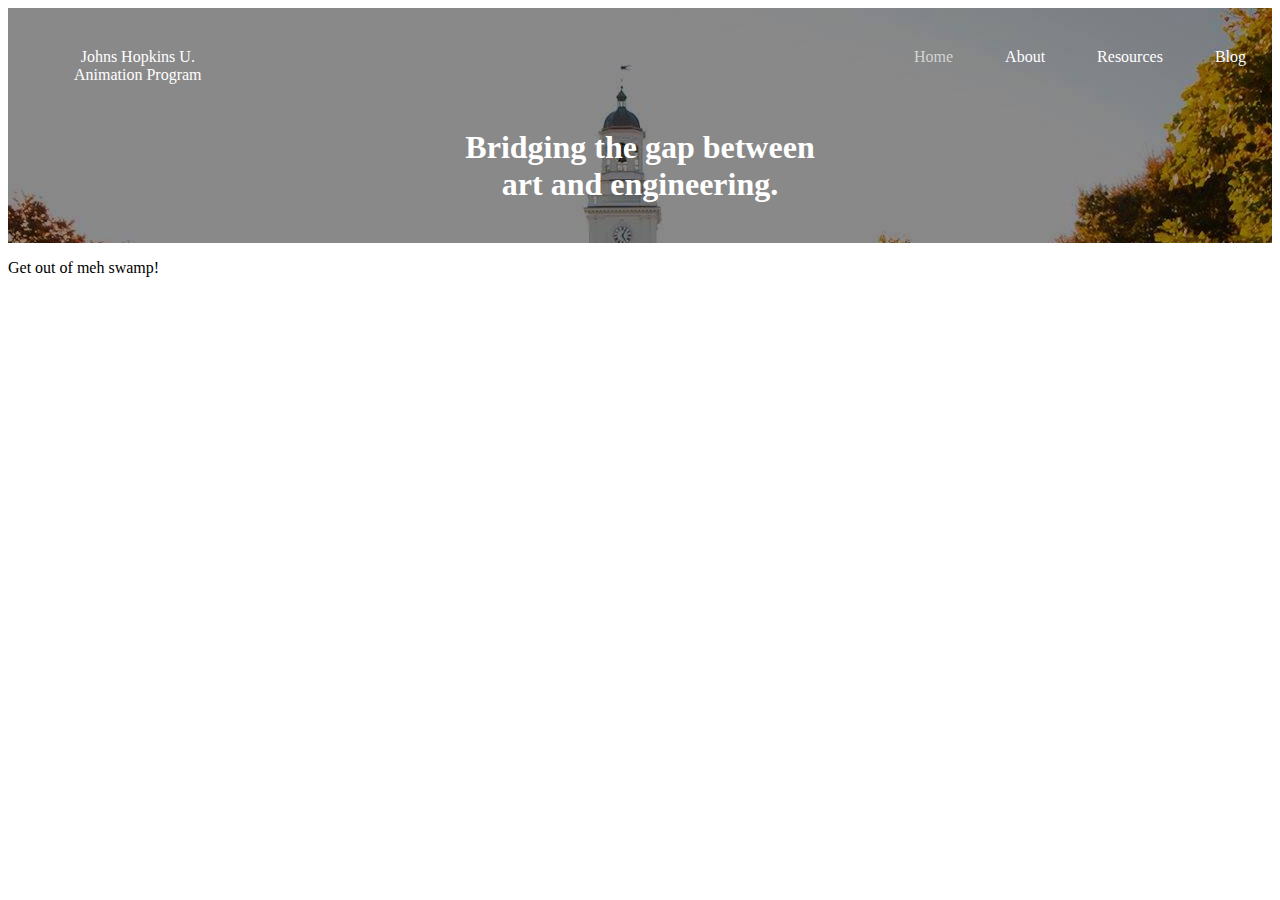
==== index.html @ db98fb76 "homepage header bar" ====
<!DOCTYPE html>

<html>
    
    <head>
        <title>JHU Animation Program - Home</title>
        <link rel="stylesheet" href="style.css">
    </head>
    
    <div id="background_img">
        <ul>
            <li style="float:left"><a href="#home">Johns Hopkins U. <br> Animation Program</a></li>
            <li style="float:right"><a href="#blog">Blog</a></li>
            <li style="float:right"><a href="#resources">Resources</a></li>
            <li style="float:right"><a href="#about">About</a>
            <li style="float:right"><a class="active" href="#home">Home</a></li>
        </ul>
        
        <center>
            <h1 style="color:white">Bridging the gap between <br> art and engineering.</h1>
        </center>
        
        <br>
        
    </div>
    
    <body>
        
        <p>Get out of meh swamp!</p>

    </body>
    
</html>
---- style.css ----
#background_img {
    background: url(gilman.jpg);
    background-repeat: no-repeat;
    height: 100%;
    overflow: hidden;
}

ul {
  list-style-type: none;
  overflow: hidden;
}

li {
    float: left;
    padding: 10px;
}

li a {
  display: block;
  color: white;
  text-align: center;
  padding: 14px 16px;
  text-decoration: none;
}

li a:hover:not(.active) {
  color: lightgray;
}

.active {
  color: lightgray;
}
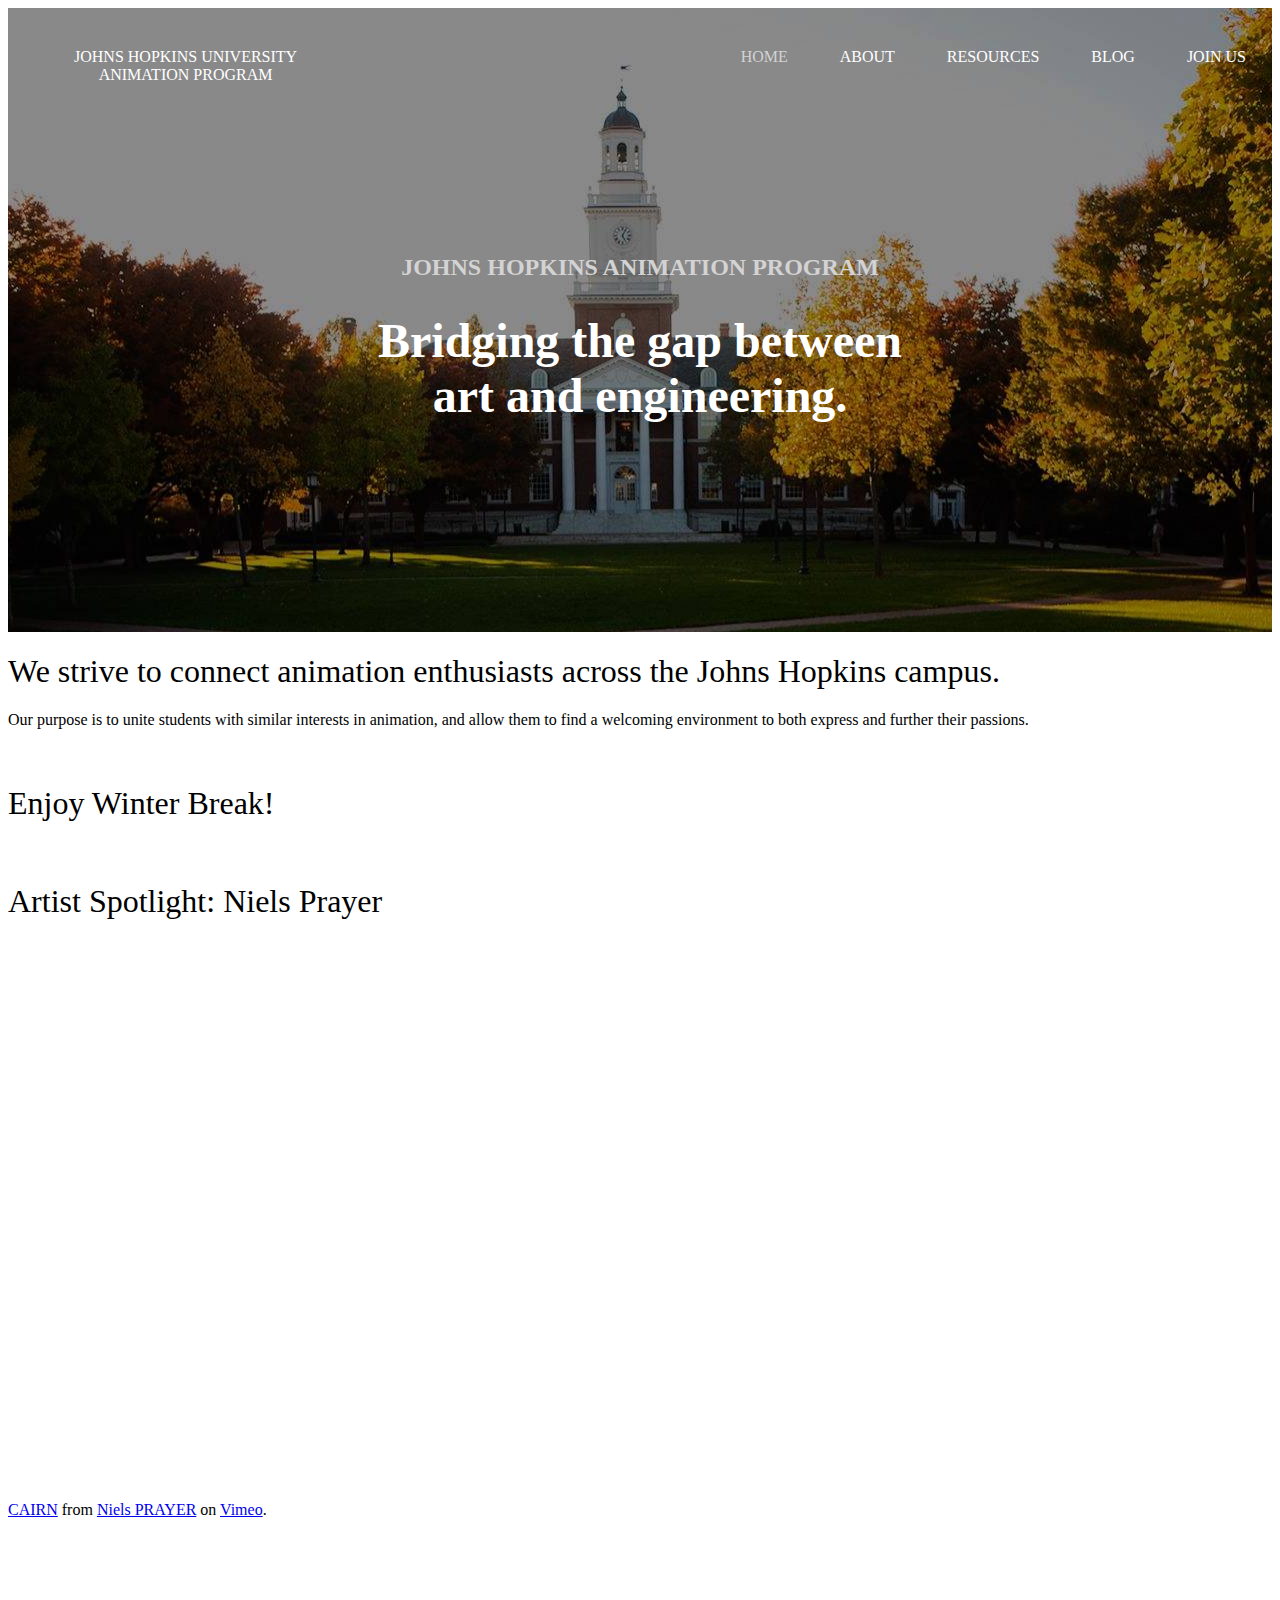
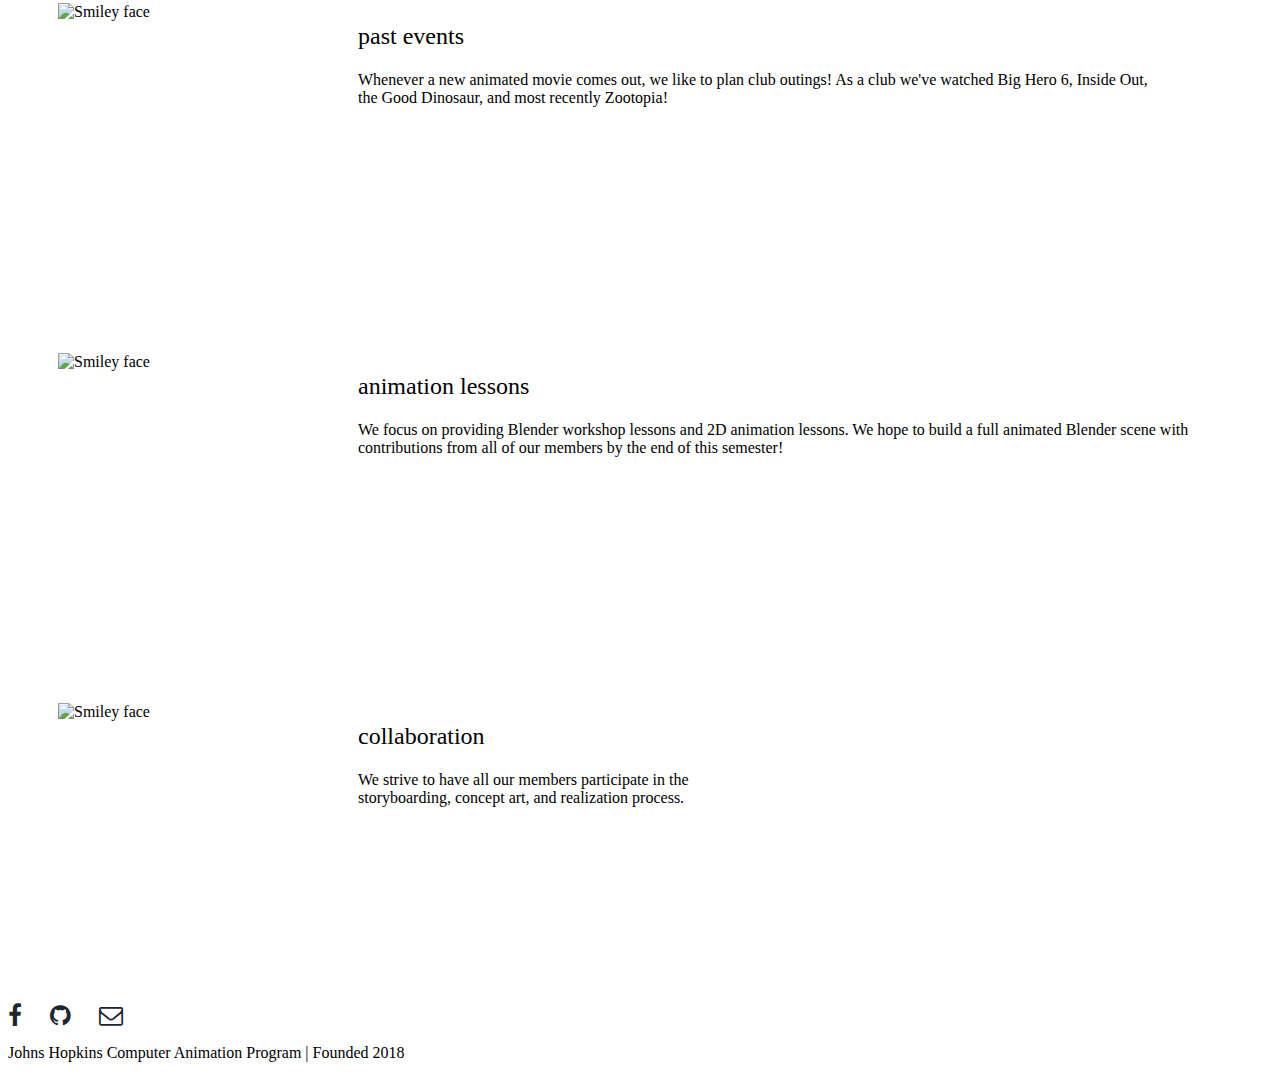
==== commit 7010bfed: "links on nav-bar lead to different html files" ====
--- a/index.html
+++ b/index.html
@@ -5,19 +5,23 @@
     <head>
         <title>JHU Animation Program - Home</title>
         <link rel="stylesheet" href="style.css">
+        <meta name="viewport" content="width=device-width, initial-scale=1">
+        <link rel="stylesheet" href="https://cdnjs.cloudflare.com/ajax/libs/font-awesome/4.7.0/css/font-awesome.min.css">
     </head>
     
     <div id="background_img">
         <ul>
-            <li style="float:left"><a href="#home">Johns Hopkins U. <br> Animation Program</a></li>
-            <li style="float:right"><a href="#blog">Blog</a></li>
-            <li style="float:right"><a href="#resources">Resources</a></li>
-            <li style="float:right"><a href="#about">About</a>
-            <li style="float:right"><a class="active" href="#home">Home</a></li>
+            <li><a href="#home" class="header_title">JOHNS HOPKINS UNIVERSITY <br> ANIMATION PROGRAM</a></li>
+            <li style="float:right"><a class="join" href="#join">JOIN US</a></li>
+            <li style="float:right"><a href="blog.html">BLOG</a></li>
+            <li style="float:right"><a href="resources.html">RESOURCES</a></li>
+            <li style="float:right"><a href="about.html">ABOUT</a>
+            <li style="float:right"><a class="active" href="#home">HOME</a></li>
         </ul>
         
         <center>
-            <h1 style="color:white">Bridging the gap between <br> art and engineering.</h1>
+            <h2 style="color:lightgray; padding-top: 10%">JOHNS HOPKINS ANIMATION PROGRAM</h2>
+            <h1 style="color:white; font-size: 300%; padding-bottom: 12.5%">Bridging the gap between <br> art and engineering.</h1>
         </center>
         
         <br>
@@ -26,8 +30,56 @@
     
     <body>
         
-        <p>Get out of meh swamp!</p>
+        <div id="content">
+        
+            <h1 style="font-weight: lighter;">We strive to connect animation enthusiasts across the Johns Hopkins campus.</h1>
+            <h4 style="font-weight: lighter;">Our purpose is to unite students with similar interests in animation, and allow them to find a welcoming environment to both express and further their passions.</p>
+            
+            <br>
+            
+            <h1 style="font-weight: lighter;">Enjoy Winter Break!</h1>
+            <br>
+            
+            <h1 style="font-weight: lighter;">Artist Spotlight: Niels Prayer</h1>
+            
+            <iframe src="https://player.vimeo.com/video/296712143" width="960" height="540" frameborder="0" webkitallowfullscreen mozallowfullscreen allowfullscreen></iframe>
+            <p><a href="https://vimeo.com/296712143">CAIRN</a> from <a href="https://vimeo.com/nielsprayer">Niels PRAYER</a> on <a href="https://vimeo.com">Vimeo</a>.</p>
+            
+            <br>
+            
+            <div style="padding:50px;">
+                <div style="display: inline-block;"><img style="padding-right: 50px;" src="Lima01.jpg" alt="Smiley face" width="250" height="250" align="left">
+                    <h2 style="font-weight: lighter;">past events </h2>
+                    <h4 style="font-weight: lighter;">Whenever a new animated movie comes out, we like to plan club outings!
+                    As a club we've watched Big Hero 6, Inside Out, the Good Dinosaur, and most recently Zootopia!</h4></div>
+            </div>
+            
+            <div style="padding:50px;">
+                <div style="display: inline-block;"><img style="padding-right: 50px;" src="lima2.jpg" alt="Smiley face" width="250" height="250" align="left">
+                    <h2 style="font-weight: lighter;">animation lessons </h2>
+                    <h4 style="font-weight: lighter;">We focus on providing Blender workshop lessons and 2D animation lessons. We hope to build a full animated Blender scene with contributions from all of our members by the end of this semester!</h4></div>
+            </div>
+            
+            <div style="padding:50px;">
+                <div style="display: inline-block;"><img style="padding-right: 50px;" src="Lima01.jpg" alt="Smiley face" width="250" height="250" align="left">
+                    <h2 style="font-weight: lighter;">collaboration </h2>
+                    <h4 style="font-weight: lighter;">We strive to have all our members participate in the storyboarding, concept art, and realization process.</h4></div>
+            </div>
+            
+        </div>
+
+        <div id="social">
+            <a href="#"><i class="fa fa-facebook-f" style="font-size:24px; color:#1B2631"></i></a>
+            &nbsp;&nbsp;&nbsp;&nbsp;&nbsp;
+            <a href="#"><i class="fa fa-github" style="font-size:24px; color:#1B2631"></i></a>
+            &nbsp;&nbsp;&nbsp;&nbsp;&nbsp;
+            <a href="#"><i class="fa fa-envelope-o" style="font-size:24px; color:#1B2631"></i></a>
+        </div>
+        
+        <footer>
+            <p>Johns Hopkins Computer Animation Program | Founded 2018</p>
+        </footer>
 
     </body>
     
-</html>+</html>
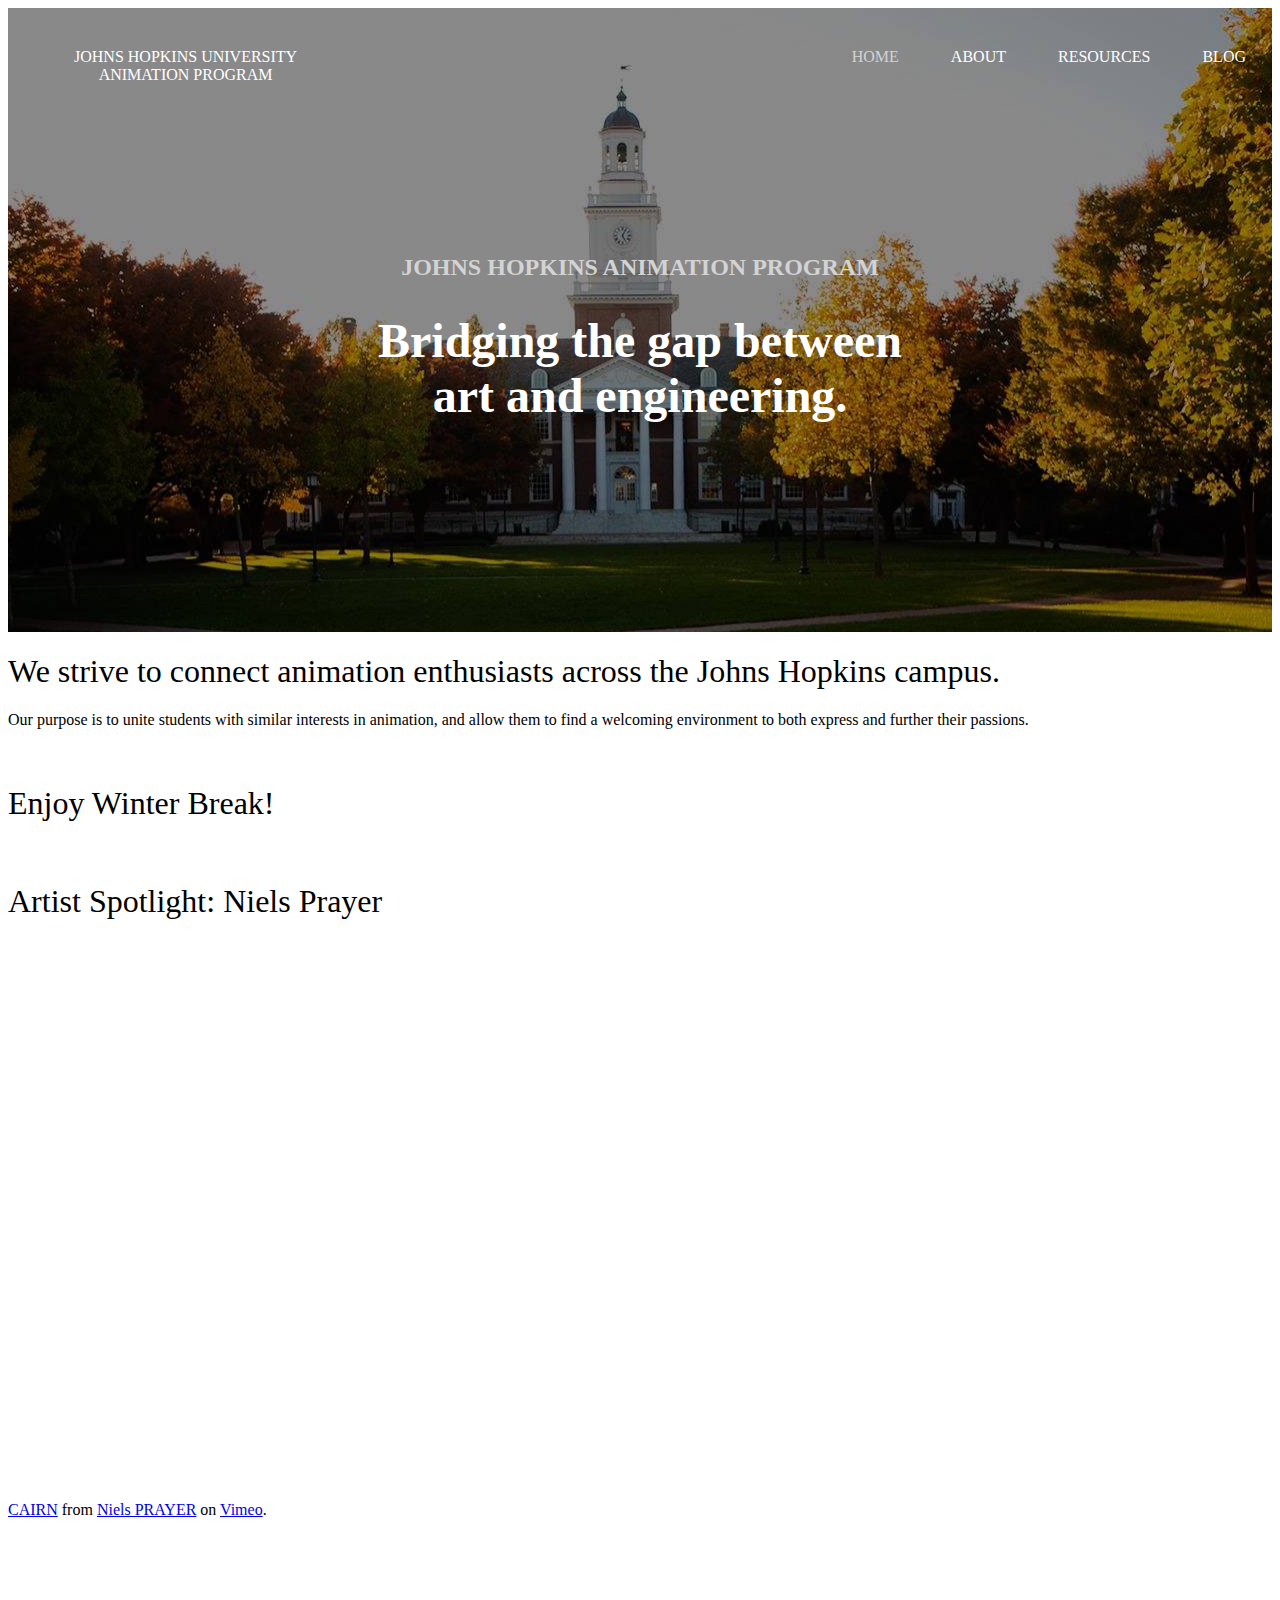
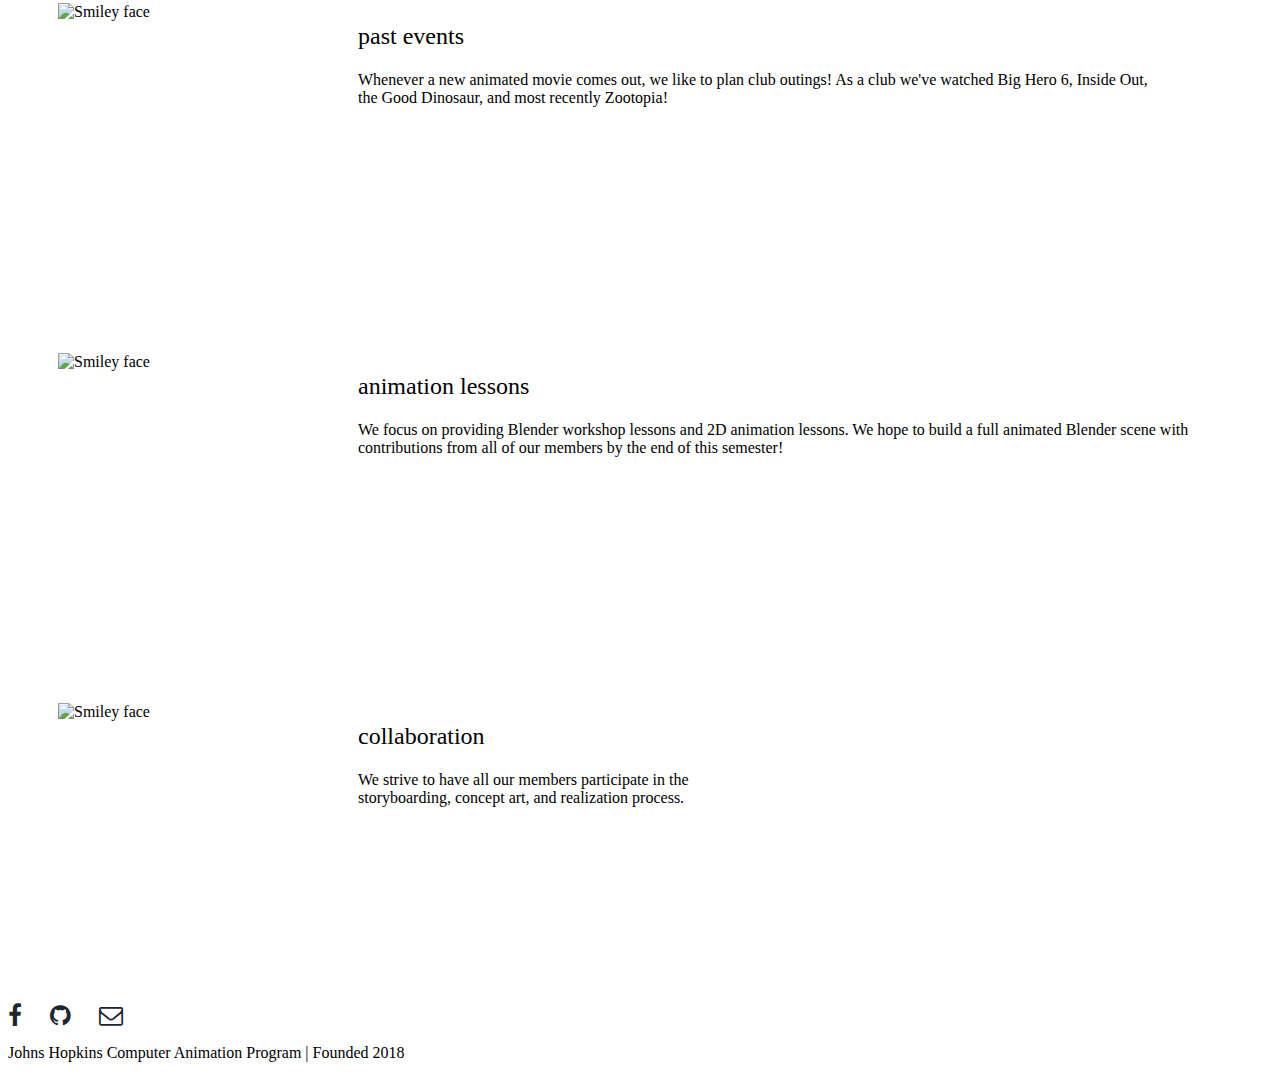
==== commit 95361090: "removed JOIN US, changed email link to new gmail" ====
--- a/index.html
+++ b/index.html
@@ -12,7 +12,6 @@
     <div id="background_img">
         <ul>
             <li><a href="#home" class="header_title">JOHNS HOPKINS UNIVERSITY <br> ANIMATION PROGRAM</a></li>
-            <li style="float:right"><a class="join" href="#join">JOIN US</a></li>
             <li style="float:right"><a href="blog.html">BLOG</a></li>
             <li style="float:right"><a href="resources.html">RESOURCES</a></li>
             <li style="float:right"><a href="about.html">ABOUT</a>
@@ -69,11 +68,11 @@
         </div>
 
         <div id="social">
-            <a href="#"><i class="fa fa-facebook-f" style="font-size:24px; color:#1B2631"></i></a>
+            <a href="https://www.facebook.com/groups/285862702067977/"><i class="fa fa-facebook-f" style="font-size:24px; color:#1B2631"></i></a>
             &nbsp;&nbsp;&nbsp;&nbsp;&nbsp;
-            <a href="#"><i class="fa fa-github" style="font-size:24px; color:#1B2631"></i></a>
+            <a href="https://github.com/JHUAnimation"><i class="fa fa-github" style="font-size:24px; color:#1B2631"></i></a>
             &nbsp;&nbsp;&nbsp;&nbsp;&nbsp;
-            <a href="#"><i class="fa fa-envelope-o" style="font-size:24px; color:#1B2631"></i></a>
+            <a href="mailto:jhuanimation@gmail.com"><i class="fa fa-envelope-o" style="font-size:24px; color:#1B2631"></i></a>
         </div>
         
         <footer>
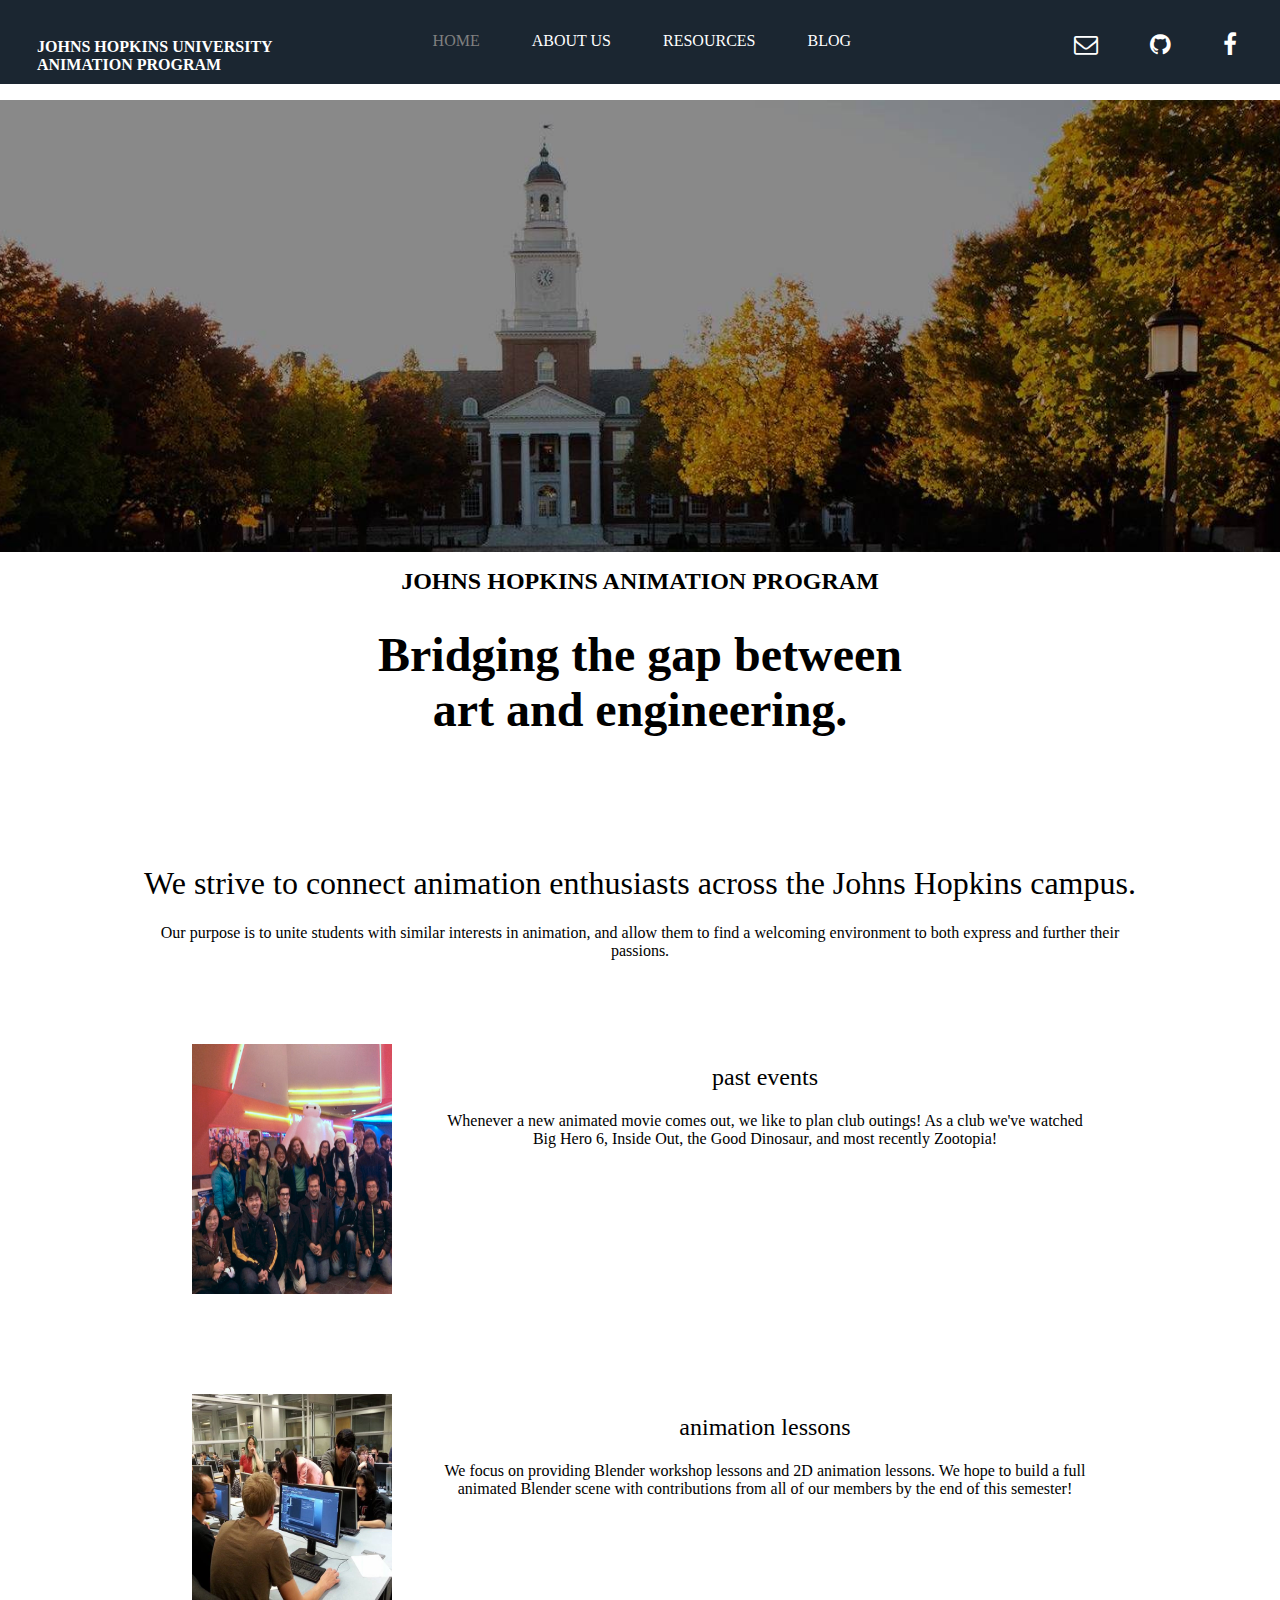
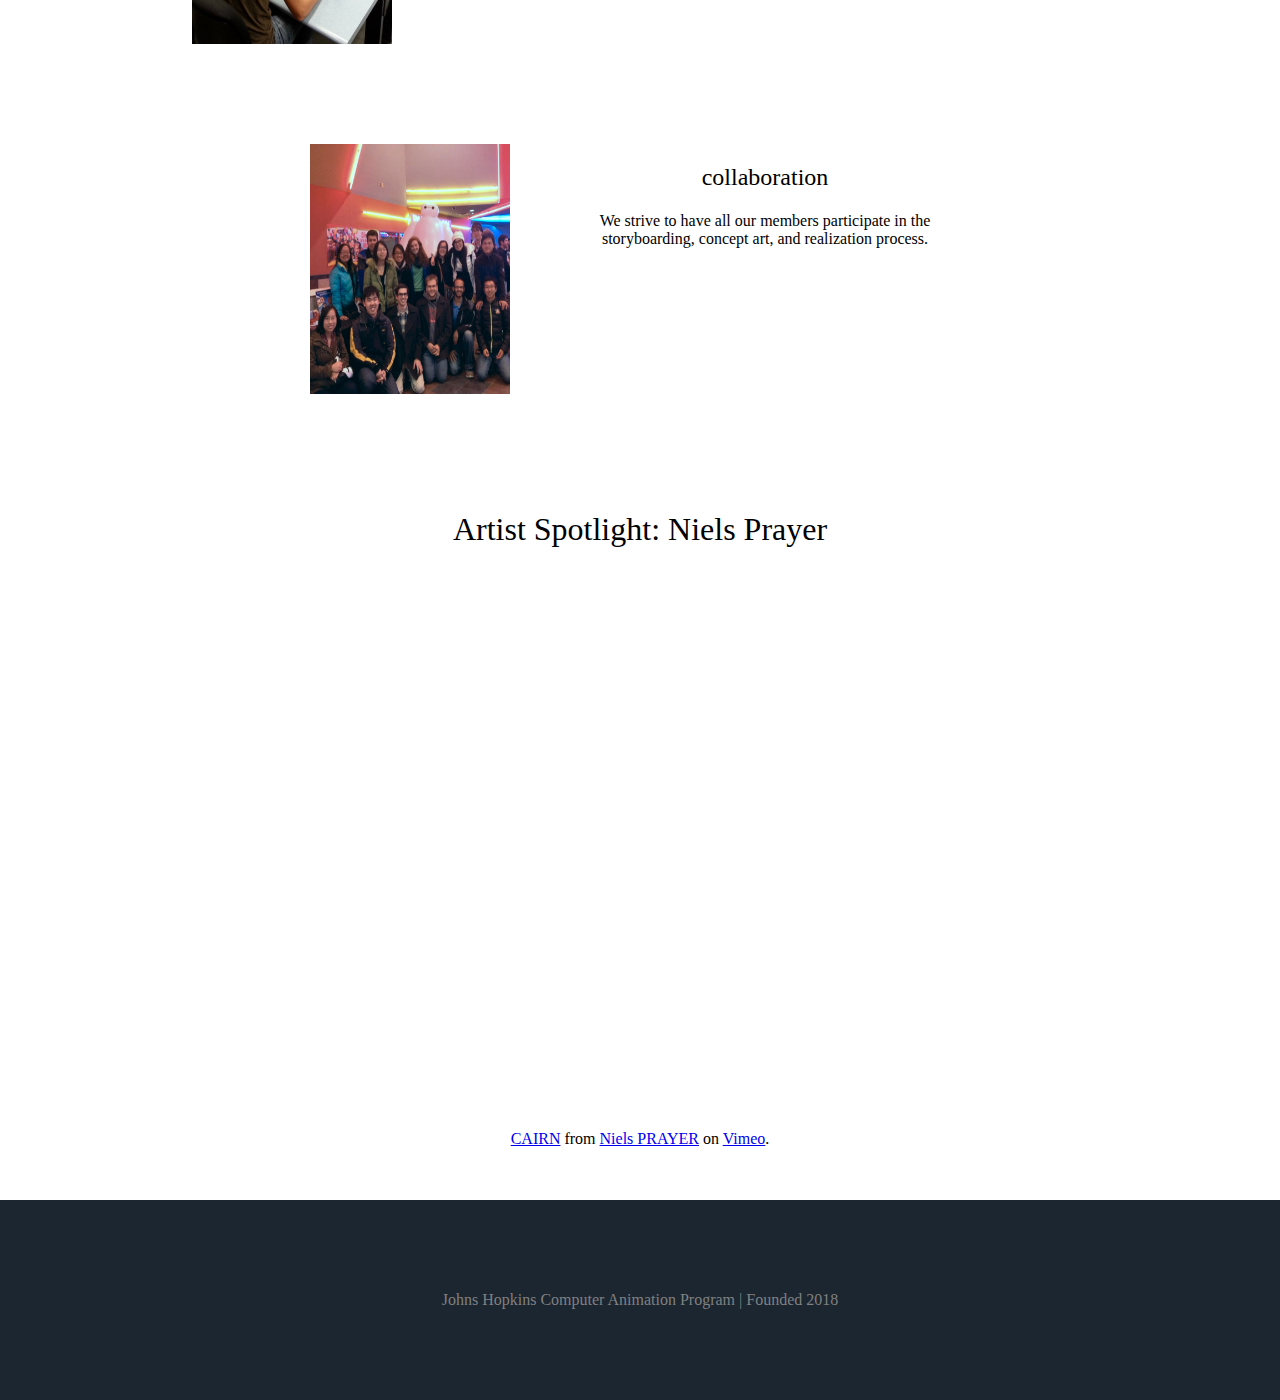
==== commit 06fcac7e: "changes from cnell" ====
--- a/index.html
+++ b/index.html
@@ -9,40 +9,92 @@
         <link rel="stylesheet" href="https://cdnjs.cloudflare.com/ajax/libs/font-awesome/4.7.0/css/font-awesome.min.css">
     </head>
     
-    <div id="background_img">
+    <!-- <div id="background_img"> -->
+    <div style="background-color: #1B2631">
         <ul>
-            <li><a href="#home" class="header_title">JOHNS HOPKINS UNIVERSITY <br> ANIMATION PROGRAM</a></li>
-            <li style="float:right"><a href="blog.html">BLOG</a></li>
-            <li style="float:right"><a href="resources.html">RESOURCES</a></li>
-            <li style="float:right"><a href="about.html">ABOUT</a>
-            <li style="float:right"><a class="active" href="#home">HOME</a></li>
+            
+            <li style="float:left"><a href="#home" class="header_title">JOHNS HOPKINS UNIVERSITY <br> ANIMATION PROGRAM</a></li>
+            
+            <li style="text-align: center"><a href="blog.html"></a></li>
+            <li style="text-align: center"><a href="blog.html"></a></li>
+            <li style="text-align: center"><a class="active" href="#home">HOME</a></li>
+            <li style="text-align: center"><a href="about.html">ABOUT US</a>
+            <li style="text-align: center"><a href="resources.html">RESOURCES</a></li>
+            <li style="text-align: center"><a href="blog.html">BLOG</a></li>
+            
+            
+            
+            
+            <li style="float:right"><a href="https://www.facebook.com/groups/285862702067977/"><i class="fa fa-facebook-f" style="font-size:24px; color:white"></i></a></li>
+            &nbsp;&nbsp;&nbsp;&nbsp;&nbsp;
+            <li style="float:right"><a href="https://github.com/JHUAnimation"><i class="fa fa-github" style="font-size:24px; color:white"></i></a></li>
+            &nbsp;&nbsp;&nbsp;&nbsp;&nbsp;
+            <li style="float:right"><a href="mailto:jhuanimation@gmail.com"><i class="fa fa-envelope-o" style="font-size:24px; color:white"></i></a></li>
         </ul>
-        
-        <center>
-            <h2 style="color:lightgray; padding-top: 10%">JOHNS HOPKINS ANIMATION PROGRAM</h2>
-            <h1 style="color:white; font-size: 300%; padding-bottom: 12.5%">Bridging the gap between <br> art and engineering.</h1>
-        </center>
-        
-        <br>
         
     </div>
     
+    
+        
+    <div class="slideshow-container">
+
+    <div class="mySlides fade">
+      <img src="gilman.jpg" style="width:100%">
+    </div>
+
+    <div class="mySlides fade">
+      <img src="gilman.jpg" style="width:100%">
+    </div>
+
+    <div class="mySlides fade">
+      <img src="gilman.jpg" style="width:100%">
+    </div>
+
+    </div>
+    <br>
+
+    <div style="text-align:center">
+      <span class="dot"></span> 
+      <span class="dot"></span> 
+      <span class="dot"></span> 
+    </div>
+
+    <script>
+    var slideIndex = 0;
+    showSlides();
+
+    function showSlides() {
+      var i;
+      var slides = document.getElementsByClassName("mySlides");
+      var dots = document.getElementsByClassName("dot");
+      for (i = 0; i < slides.length; i++) {
+        slides[i].style.display = "none";  
+      }
+      slideIndex++;
+      if (slideIndex > slides.length) {slideIndex = 1}    
+      for (i = 0; i < dots.length; i++) {
+        dots[i].className = dots[i].className.replace(" active", "");
+      }
+      slides[slideIndex-1].style.display = "block";  
+      dots[slideIndex-1].className += " active";
+      setTimeout(showSlides, 2000); // Change image every 2 seconds
+    }
+    </script>
+    
     <body>
+    
+    
+    <center>
+            <h2 style="color:black; padding-top:10%">JOHNS HOPKINS ANIMATION PROGRAM</h2>
+            <h1 style="color:black; font-size: 300%">Bridging the gap between <br> art and engineering.</h1>
+    </center>
+    
+  
         
         <div id="content">
         
             <h1 style="font-weight: lighter;">We strive to connect animation enthusiasts across the Johns Hopkins campus.</h1>
             <h4 style="font-weight: lighter;">Our purpose is to unite students with similar interests in animation, and allow them to find a welcoming environment to both express and further their passions.</p>
-            
-            <br>
-            
-            <h1 style="font-weight: lighter;">Enjoy Winter Break!</h1>
-            <br>
-            
-            <h1 style="font-weight: lighter;">Artist Spotlight: Niels Prayer</h1>
-            
-            <iframe src="https://player.vimeo.com/video/296712143" width="960" height="540" frameborder="0" webkitallowfullscreen mozallowfullscreen allowfullscreen></iframe>
-            <p><a href="https://vimeo.com/296712143">CAIRN</a> from <a href="https://vimeo.com/nielsprayer">Niels PRAYER</a> on <a href="https://vimeo.com">Vimeo</a>.</p>
             
             <br>
             
@@ -59,7 +111,7 @@
                     <h4 style="font-weight: lighter;">We focus on providing Blender workshop lessons and 2D animation lessons. We hope to build a full animated Blender scene with contributions from all of our members by the end of this semester!</h4></div>
             </div>
             
-            <div style="padding:50px;">
+            <div style="padding-left:50px; padding-right:50px; padding-top:50px">
                 <div style="display: inline-block;"><img style="padding-right: 50px;" src="Lima01.jpg" alt="Smiley face" width="250" height="250" align="left">
                     <h2 style="font-weight: lighter;">collaboration </h2>
                     <h4 style="font-weight: lighter;">We strive to have all our members participate in the storyboarding, concept art, and realization process.</h4></div>
@@ -67,6 +119,7 @@
             
         </div>
 
+        <!--
         <div id="social">
             <a href="https://www.facebook.com/groups/285862702067977/"><i class="fa fa-facebook-f" style="font-size:24px; color:#1B2631"></i></a>
             &nbsp;&nbsp;&nbsp;&nbsp;&nbsp;
@@ -74,6 +127,18 @@
             &nbsp;&nbsp;&nbsp;&nbsp;&nbsp;
             <a href="mailto:jhuanimation@gmail.com"><i class="fa fa-envelope-o" style="font-size:24px; color:#1B2631"></i></a>
         </div>
+        -->
+        
+        <center>
+        <h1 style="font-weight: lighter;">Artist Spotlight: Niels Prayer</h1>
+            
+            <iframe src="https://player.vimeo.com/video/296712143" width="960" height="540" frameborder="0" webkitallowfullscreen mozallowfullscreen allowfullscreen></iframe>
+            <p><a href="https://vimeo.com/296712143">CAIRN</a> from <a href="https://vimeo.com/nielsprayer">Niels PRAYER</a> on <a href="https://vimeo.com">Vimeo</a>.</p>
+        </center>
+        
+        <br>
+        <br>
+            
         
         <footer>
             <p>Johns Hopkins Computer Animation Program | Founded 2018</p>
--- a/style.css
+++ b/style.css
@@ -3,11 +3,17 @@
     background-repeat: no-repeat;
     height: 100%;
     overflow: hidden;
+    margin: -8px;
+    border-bottom-style: solid;
+    border-bottom-color: gray;
+    border-bottom-width: 8px;
 }
 
 ul {
-  list-style-type: none;
-  overflow: hidden;
+    margin-left: -25px;
+    list-style-type: none;
+    overflow: hidden;
+    padding-right:25px;
 }
 
 li {
@@ -29,4 +35,143 @@
 
 .active {
   color: lightgray;
-}+}
+
+.join {
+    border-style: solid;
+    border-color: white;
+    border-width: 2px;
+}
+
+.header_title {
+    font-weight: bold;
+    text-align: left;
+    padding-top: 20px;
+    padding-right: 20px;
+    padding-left: 20px;
+    padding-bottom: 0px;
+}
+
+#content {
+    padding-top: 75px;
+    padding-bottom: 75px;
+    padding-left: 150px;
+    padding-right: 150px;
+    text-align: center;
+}
+
+#social {
+    background-color: lightgray;
+    width: 100%;
+    padding-top: 35px;
+    padding-bottom: 35px;
+    text-align: center;
+    color: #1B2631;
+}
+
+footer {
+  background-color: #1B2631;
+  padding-top: 75px;
+  padding-bottom: 75px;
+  text-align: center;
+  color: gray;
+}
+
+html {
+    background-color: #1B2631; 
+    font-family: Andale Mono !important;
+}
+
+body {
+    background-color: white;
+    margin: -8px;
+}
+
+<style>
+* {
+  box-sizing: border-box;
+}
+
+/* Create two equal columns that floats next to each other */
+.column {
+  float: left;
+  width: 50%;
+  padding: 10px;
+  height: 300px; /* Should be removed. Only for demonstration */
+}
+
+/* Clear floats after the columns */
+.row:after {
+  content: "";
+  display: table;
+  clear: both;
+}
+
+* {box-sizing: border-box;}
+.mySlides {display: none;}
+img {vertical-align: middle;}
+
+/* Slideshow container */
+.slideshow-container {
+    margin: -8px;
+  max-height: 300px;
+  position: relative;
+  margin: auto;
+}
+
+/* Caption text */
+.text {
+  color: #f2f2f2;
+  font-size: 15px;
+  padding: 8px 12px;
+  position: absolute;
+  bottom: 8px;
+  width: 100%;
+  text-align: center;
+}
+
+/* Number text (1/3 etc) */
+.numbertext {
+  color: #f2f2f2;
+  font-size: 12px;
+  padding: 8px 12px;
+  position: absolute;
+  top: 0;
+}
+
+/* The dots/bullets/indicators */
+.dot {
+  height: 1px;
+  width: 1px;
+  margin: 0 2px;
+  background-color: #bbb;
+  display: none;
+  transition: background-color 0.6s ease;
+}
+
+.active {
+  color: gray;
+}
+
+/* Fading animation */
+.fade {
+  -webkit-animation-name: fade;
+  -webkit-animation-duration: 1.5s;
+  animation-name: fade;
+  animation-duration: 1.5s;
+}
+
+@-webkit-keyframes fade {
+  from {opacity: .4} 
+  to {opacity: 1}
+}
+
+@keyframes fade {
+  from {opacity: .4} 
+  to {opacity: 1}
+}
+
+/* On smaller screens, decrease text size */
+@media only screen and (max-width: 300px) {
+  .text {font-size: 11px}
+}
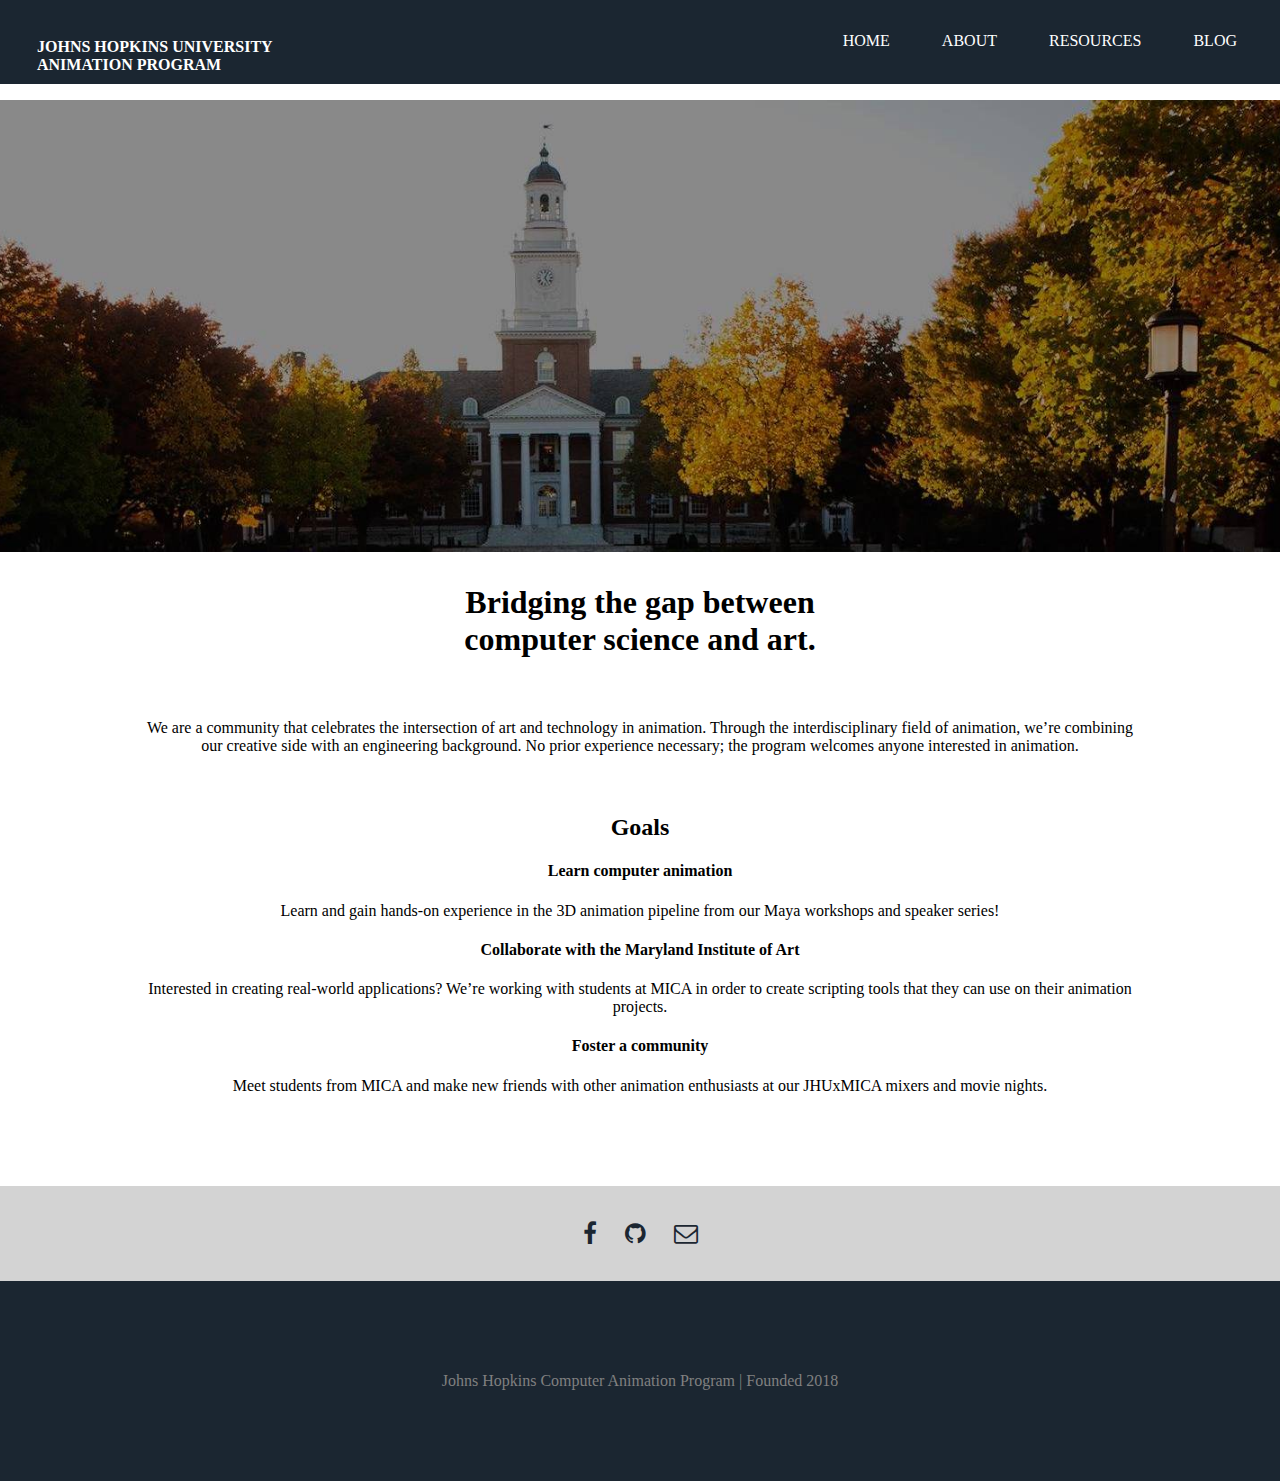
==== commit c913383c: "site dun" ====
--- a/index.html
+++ b/index.html
@@ -9,31 +9,24 @@
         <link rel="stylesheet" href="https://cdnjs.cloudflare.com/ajax/libs/font-awesome/4.7.0/css/font-awesome.min.css">
     </head>
     
-    <!-- <div id="background_img"> -->
+   
     <div style="background-color: #1B2631">
         <ul>
             
             <li style="float:left"><a href="#home" class="header_title">JOHNS HOPKINS UNIVERSITY <br> ANIMATION PROGRAM</a></li>
             
-            <li style="text-align: center"><a href="blog.html"></a></li>
-            <li style="text-align: center"><a href="blog.html"></a></li>
-            <li style="text-align: center"><a class="active" href="#home">HOME</a></li>
-            <li style="text-align: center"><a href="about.html">ABOUT US</a>
-            <li style="text-align: center"><a href="resources.html">RESOURCES</a></li>
-            <li style="text-align: center"><a href="blog.html">BLOG</a></li>
+            
+            <li style="float:right"><a href="blog.html">BLOG</a></li>
+            <li style="float:right"><a href="resources.html">RESOURCES</a></li>
+            <li style="float:right"><a href="about.html">ABOUT</a>
+            <li style="float:right"><a  href="#home">HOME</a></li>
+            
+                
             
             
-            
-            
-            <li style="float:right"><a href="https://www.facebook.com/groups/285862702067977/"><i class="fa fa-facebook-f" style="font-size:24px; color:white"></i></a></li>
-            &nbsp;&nbsp;&nbsp;&nbsp;&nbsp;
-            <li style="float:right"><a href="https://github.com/JHUAnimation"><i class="fa fa-github" style="font-size:24px; color:white"></i></a></li>
-            &nbsp;&nbsp;&nbsp;&nbsp;&nbsp;
-            <li style="float:right"><a href="mailto:jhuanimation@gmail.com"><i class="fa fa-envelope-o" style="font-size:24px; color:white"></i></a></li>
         </ul>
         
-    </div>
-    
+</div>
     
         
     <div class="slideshow-container">
@@ -82,44 +75,27 @@
     </script>
     
     <body>
-    
-    
-    <center>
-            <h2 style="color:black; padding-top:10%">JOHNS HOPKINS ANIMATION PROGRAM</h2>
-            <h1 style="color:black; font-size: 300%">Bridging the gap between <br> art and engineering.</h1>
-    </center>
-    
-  
-        
+
         <div id="content">
-        
-            <h1 style="font-weight: lighter;">We strive to connect animation enthusiasts across the Johns Hopkins campus.</h1>
-            <h4 style="font-weight: lighter;">Our purpose is to unite students with similar interests in animation, and allow them to find a welcoming environment to both express and further their passions.</p>
+            
+            <h1 style="color:black; font-size: 200%; padding-top:7%;">Bridging the gap between <br> computer science and art.</h1>
+            <br>
+            <h4 style="font-weight: lighter;">We are a community that celebrates the intersection of art and technology in animation. Through the interdisciplinary field of animation, we’re combining our creative side with an engineering background. No prior experience necessary; the program welcomes anyone interested in animation.</h4>
             
             <br>
             
-            <div style="padding:50px;">
-                <div style="display: inline-block;"><img style="padding-right: 50px;" src="Lima01.jpg" alt="Smiley face" width="250" height="250" align="left">
-                    <h2 style="font-weight: lighter;">past events </h2>
-                    <h4 style="font-weight: lighter;">Whenever a new animated movie comes out, we like to plan club outings!
-                    As a club we've watched Big Hero 6, Inside Out, the Good Dinosaur, and most recently Zootopia!</h4></div>
-            </div>
-            
-            <div style="padding:50px;">
-                <div style="display: inline-block;"><img style="padding-right: 50px;" src="lima2.jpg" alt="Smiley face" width="250" height="250" align="left">
-                    <h2 style="font-weight: lighter;">animation lessons </h2>
-                    <h4 style="font-weight: lighter;">We focus on providing Blender workshop lessons and 2D animation lessons. We hope to build a full animated Blender scene with contributions from all of our members by the end of this semester!</h4></div>
-            </div>
-            
-            <div style="padding-left:50px; padding-right:50px; padding-top:50px">
-                <div style="display: inline-block;"><img style="padding-right: 50px;" src="Lima01.jpg" alt="Smiley face" width="250" height="250" align="left">
-                    <h2 style="font-weight: lighter;">collaboration </h2>
-                    <h4 style="font-weight: lighter;">We strive to have all our members participate in the storyboarding, concept art, and realization process.</h4></div>
-            </div>
+            <h2>Goals</h2>
+            <h4>Learn computer animation</h4>
+            <p>Learn and gain hands-on experience in the 3D animation pipeline from our Maya workshops and speaker series!</p>
+            <h4>Collaborate with the Maryland Institute of Art</h4>
+            <p>Interested in creating real-world applications? We’re working with students at MICA in order to create scripting tools that they can use on their animation projects.</p>
+            <h4>Foster a community</h4>
+            <p>Meet students from MICA and make new friends with other animation enthusiasts at our JHUxMICA mixers and movie nights.</p>
+        
             
         </div>
 
-        <!--
+      
         <div id="social">
             <a href="https://www.facebook.com/groups/285862702067977/"><i class="fa fa-facebook-f" style="font-size:24px; color:#1B2631"></i></a>
             &nbsp;&nbsp;&nbsp;&nbsp;&nbsp;
@@ -127,17 +103,9 @@
             &nbsp;&nbsp;&nbsp;&nbsp;&nbsp;
             <a href="mailto:jhuanimation@gmail.com"><i class="fa fa-envelope-o" style="font-size:24px; color:#1B2631"></i></a>
         </div>
-        -->
+      
         
-        <center>
-        <h1 style="font-weight: lighter;">Artist Spotlight: Niels Prayer</h1>
-            
-            <iframe src="https://player.vimeo.com/video/296712143" width="960" height="540" frameborder="0" webkitallowfullscreen mozallowfullscreen allowfullscreen></iframe>
-            <p><a href="https://vimeo.com/296712143">CAIRN</a> from <a href="https://vimeo.com/nielsprayer">Niels PRAYER</a> on <a href="https://vimeo.com">Vimeo</a>.</p>
-        </center>
         
-        <br>
-        <br>
             
         
         <footer>
@@ -146,4 +114,4 @@
 
     </body>
     
-</html>
+</html>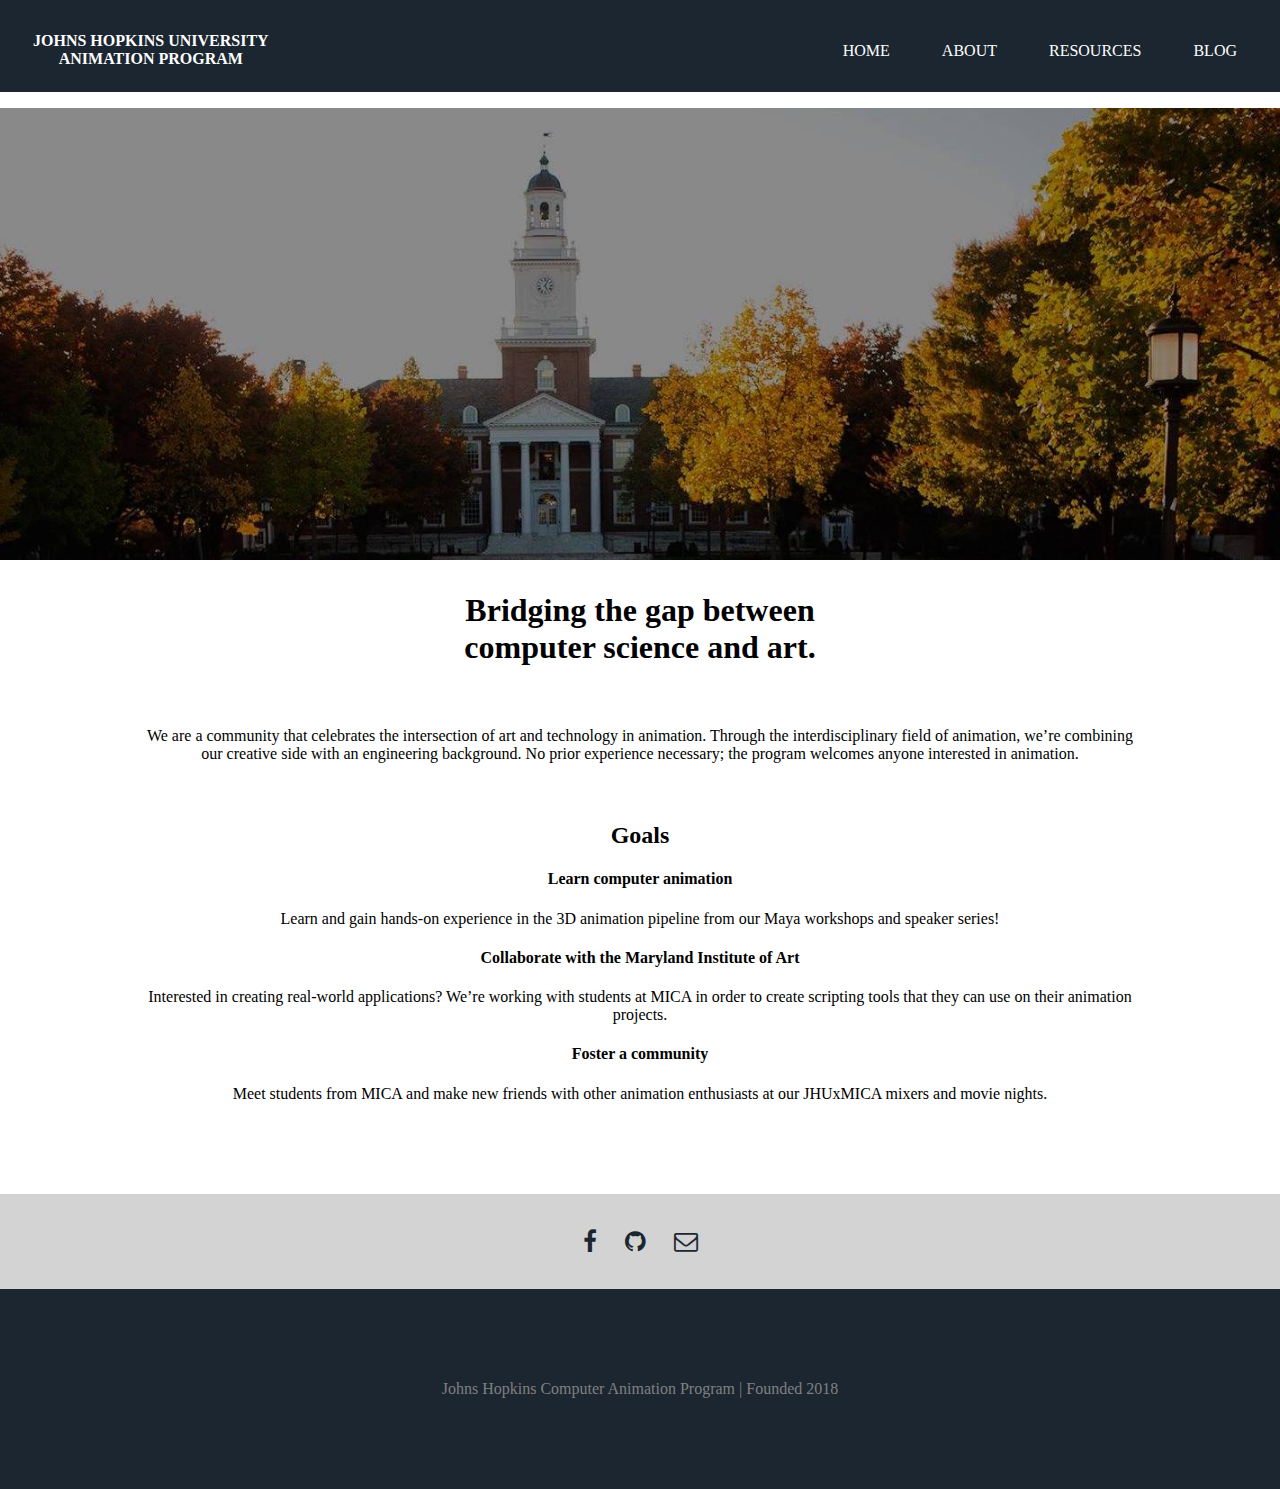
==== commit 7b5da40a: "Merge branch 'master' of https://github.com/JHUAnimation/Website" ====
--- a/index.html
+++ b/index.html
@@ -4,29 +4,22 @@
     
     <head>
         <title>JHU Animation Program - Home</title>
+        <link rel="stylesheet" href="base.css">
         <link rel="stylesheet" href="style.css">
         <meta name="viewport" content="width=device-width, initial-scale=1">
         <link rel="stylesheet" href="https://cdnjs.cloudflare.com/ajax/libs/font-awesome/4.7.0/css/font-awesome.min.css">
     </head>
     
-   
-    <div style="background-color: #1B2631">
-        <ul>
-            
-            <li style="float:left"><a href="#home" class="header_title">JOHNS HOPKINS UNIVERSITY <br> ANIMATION PROGRAM</a></li>
-            
-            
-            <li style="float:right"><a href="blog.html">BLOG</a></li>
-            <li style="float:right"><a href="resources.html">RESOURCES</a></li>
-            <li style="float:right"><a href="about.html">ABOUT</a>
-            <li style="float:right"><a  href="#home">HOME</a></li>
-            
-                
-            
-            
-        </ul>
-        
-</div>
+  <body>
+    <div class="navbar">
+      <ul>
+        <li><a href="#" class="header_title">JOHNS HOPKINS UNIVERSITY <br> ANIMATION PROGRAM</a></li>
+        <li style="float:right" class="navbar-item"><a href="blog.html">BLOG</a></li>
+        <li style="float:right" class="navbar-item"><a href="resources.html">RESOURCES</a></li>
+        <li style="float:right" class="navbar-item"><a href="about.html">ABOUT</a>
+          <li style="float:right" class="navbar-item"><a href="index.html">HOME</a></li>
+      </ul>
+    </div>
     
         
     <div class="slideshow-container">
@@ -74,7 +67,6 @@
     }
     </script>
     
-    <body>
 
         <div id="content">
             
--- a/base.css
+++ b/base.css
@@ -0,0 +1,78 @@
+html {
+    background-color: #1B2631;
+    font-family: Andale Mono, serif;
+}
+
+/* Nav-bar. */
+.navbar {
+    background: #1B2631;
+}
+
+.navbar-item {
+    margin-top:10px;
+}
+
+.navbar > ul {
+    margin-left: -25px;
+    list-style-type: none;
+    overflow: hidden;
+    padding-right:25px;
+}
+
+.navbar > ul > li {
+    float: left;
+    padding: 10px;
+}
+
+.navbar > ul > li > a {
+    display: block;
+    color: white;
+    text-align: center;
+    padding: 14px 16px;
+    text-decoration: none;
+}
+
+li a:hover:not(.active) {
+    color: lightgray;
+}
+
+.active {
+    color: lightgray;
+}
+
+.join {
+    border-style: solid;
+    border-color: white;
+    border-width: 2px;
+}
+
+.header_title {
+    font-weight: bold;
+    text-align: left;
+    padding: 20px;
+}
+
+/* Footer. */
+#social {
+    background-color: lightgray;
+    width: 100%;
+    padding-top: 35px;
+    padding-bottom: 35px;
+    text-align: center;
+    color: #1B2631;
+}
+
+footer {
+    background-color: #1B2631;
+    padding-top: 75px;
+    padding-bottom: 75px;
+    text-align: center;
+    color: gray;
+}
+
+
+
+body {
+    background-color: white;
+    margin: -8px;
+}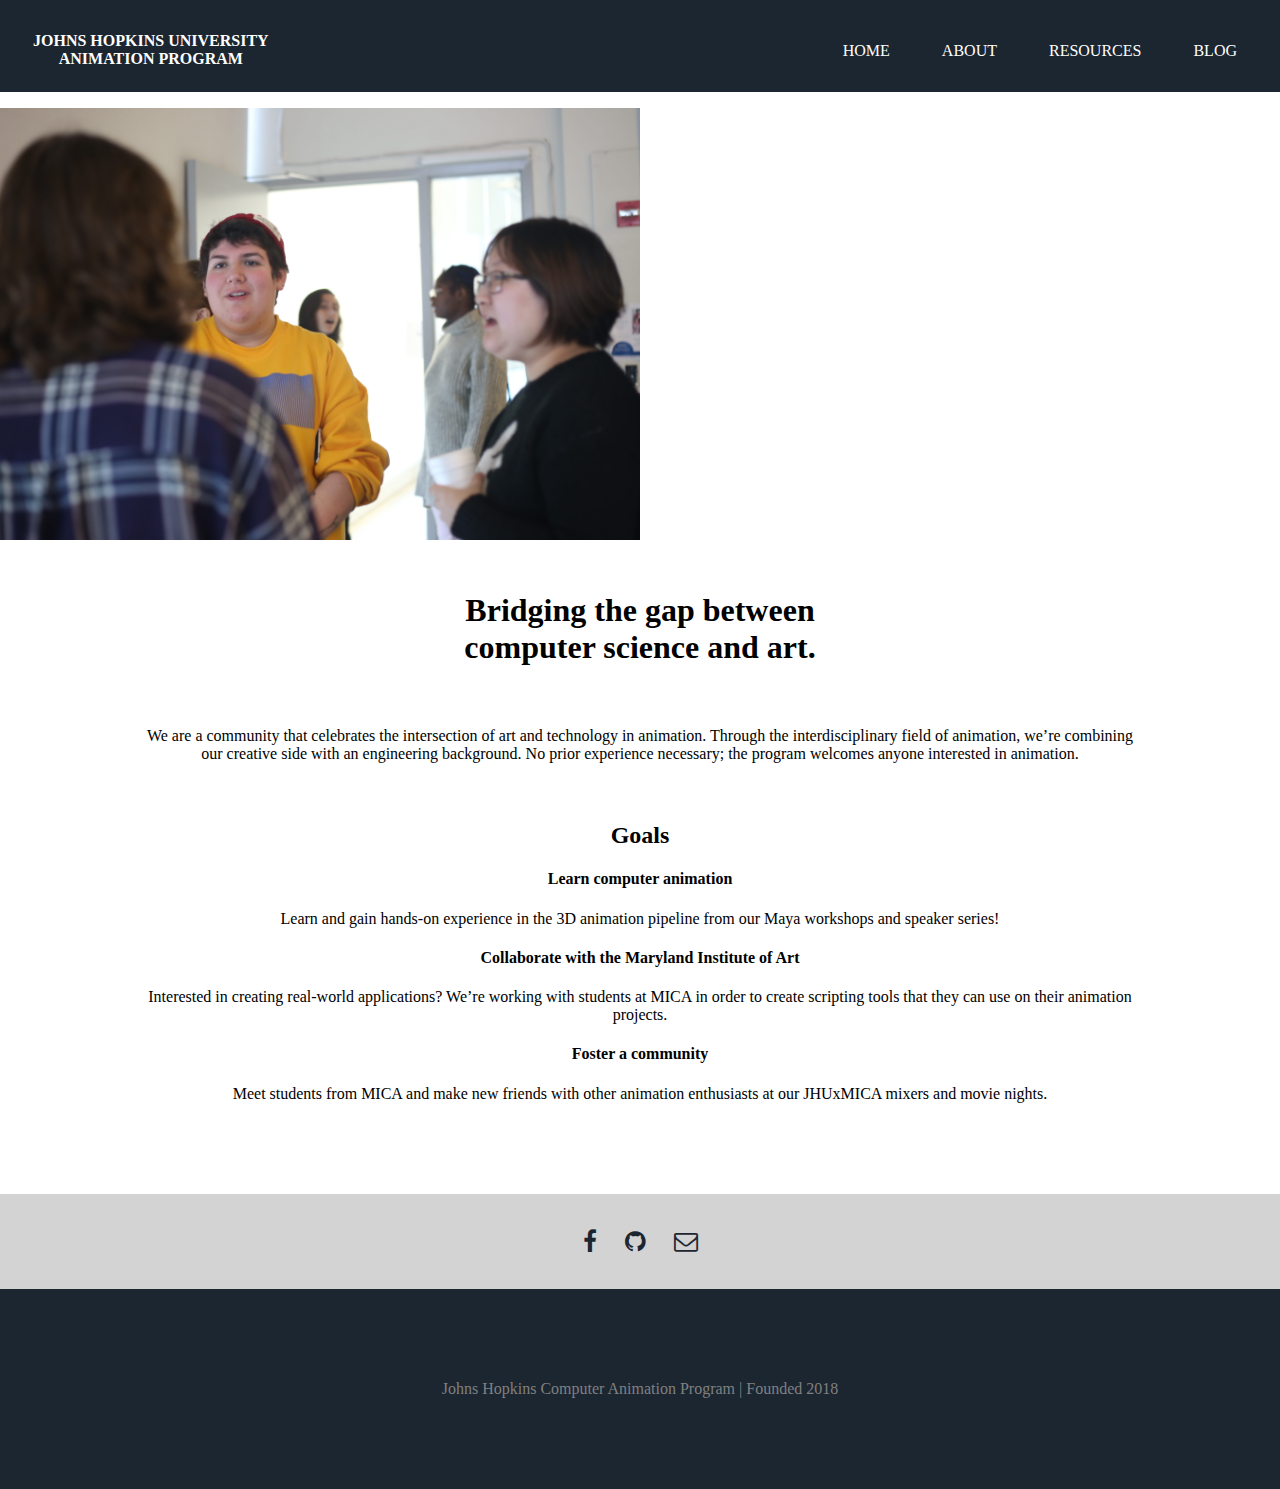
==== commit 593bfd56: "moved pics to /pictures and added slideshow" ====
--- a/index.html
+++ b/index.html
@@ -25,15 +25,31 @@
     <div class="slideshow-container">
 
     <div class="mySlides fade">
-      <img src="gilman.jpg" style="width:100%">
+      <img src="pictures/mixer1.jpg" style="width:50%">
     </div>
 
     <div class="mySlides fade">
-      <img src="gilman.jpg" style="width:100%">
+      <img src="pictures/mixer2.jpg" style="width:50%">
     </div>
 
     <div class="mySlides fade">
-      <img src="gilman.jpg" style="width:100%">
+      <img src="pictures/mixer3.jpg" style="width:50%">
+    </div>
+
+    <div class="mySlides fade">
+      <img src="pictures/mixer4.jpg" style="width:50%">
+    </div>
+
+    <div class="mySlides fade">
+      <img src="pictures/mixer5.jpg" style="width:50%">
+    </div>
+
+    <div class="mySlides fade">
+      <img src="pictures/mixer6.jpg" style="width:50%">
+    </div>
+
+    <div class="mySlides fade">
+      <img src="pictures/mixer7.jpg" style="width:50%">
     </div>
 
     </div>
@@ -63,7 +79,7 @@
       }
       slides[slideIndex-1].style.display = "block";  
       dots[slideIndex-1].className += " active";
-      setTimeout(showSlides, 2000); // Change image every 2 seconds
+      setTimeout(showSlides, 4000); // Change image every 2 seconds
     }
     </script>
     
